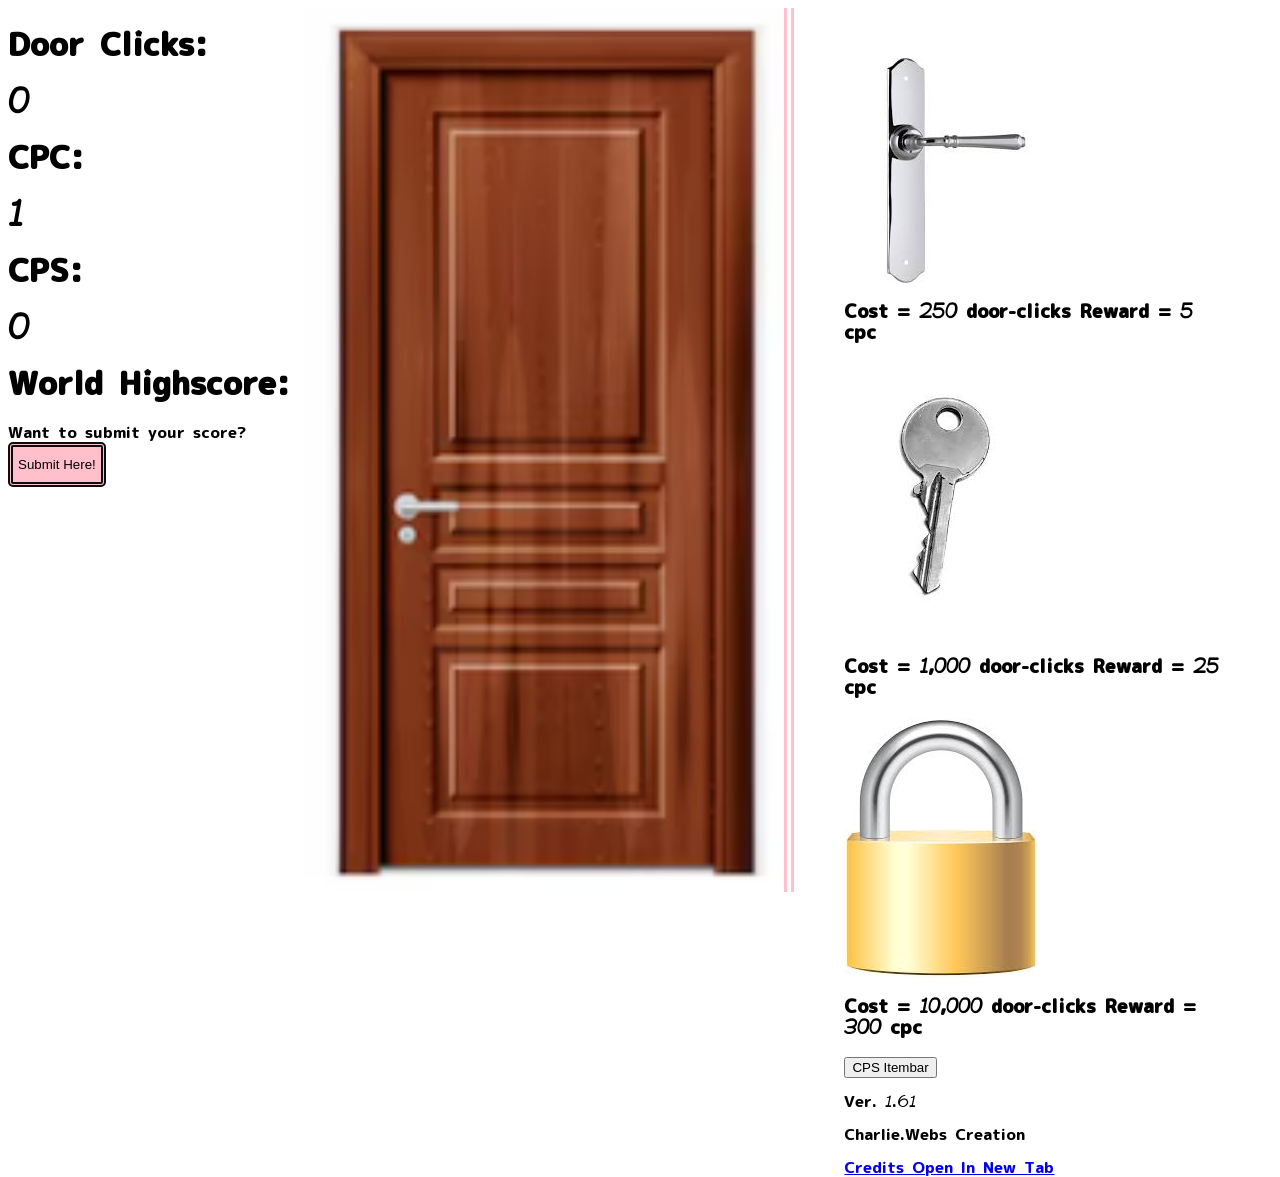
==== index.html @ 301a4a5a "Rename doorclicker.html to index.html" ====
<!doctype html!>
<html>
    <head>
        <link rel="stylesheet" href="Door.css">
        <link rel="icon" type="image/x-icon" href="favicon.png">
    </head>
    <body>
            <div id="ClickAMT">
                <div>
                    <div>
                        <h1>Door Clicks:  </h1>
                        <h1 id="clicks"> 0 </h1>
                    </div>
                    <div>
                        <h1> CPC: </h1>
                        <h1 id="cpc"> 1 </h1>
                    </div>
                    <div>
                        <h1> CPS: </h1>
                        <h1 id="cps"> 1 </h1>
                    </div>
                    <div>
                        <h1> World Highscore: </h1>
                        <style type="text/css">
                            .dreamloLBTable { border-collapse:collapse;text-align:center;width: 200px; }
                            .dreamloLBTable th { border-bottom: 1px solid #EEEEEE;font-weight:bold;margin:0;padding:4px; }
                            .dreamloLBTable td { border-bottom: 1px solid#EEEEEE;margin:0;padding:4px; }
                        </style>

                        <script src="http://dreamlo.com/lb/6a0163d18f40bc10683f8f2d/js" type="text/javascript"></script>
                    </div>
                    <div>
                        Want to submit your score?
                        <button class="Btn" onclick="submitToWorld()"> Submit Here! </button>
                    </div>
                </div>
            </div>
            <img src="door.png" onclick="poop()" id="DoorIMG">
            <!-- CPC Item Bar -->
        <div class="ItemShop ClassicBord">
            <div id="CpcItemBar">
                <img src="handle.jpg" onclick="buyHandle()">
                <h3> 
                Cost = 250 door-clicks 
                Reward = 5 cpc
                </h3>
                <img src="key.jpg" onclick="buyKey()">
                <h3> 
                Cost = 1,000 door-clicks 
                Reward = 25 cpc
                </h3>
                <img src="lock.jpg" onclick="buyLock()">
                <h3> 
                Cost = 10,000 door-clicks 
                Reward = 300 cpc
                </h3>
                <button onclick="CPSitembar()" id="GotoCpsBtn"> CPS Itembar </button>
            </div>
            <!-- CPS item bar -->
            <div id="CpsItemBar">
                <img src="wood.jpg" onclick="buyWood()">
                <h3>
                Cost = 100,000 door-clicks
                Reward = 1 cps
                </h3>
                <button onclick="CPCitembar()" id="GotoCpcBtn"> CPC Itembar </button>  
            </div>
            <p> Ver. 1.61 </p>
            <p>Charlie.Webs Creation <p> 
            <a href="Credits.html"> Credits Open In New Tab </a>
        <div>
        <script src="door.js"></script>
        
    </body>
</html>
---- Door.css ----
@font-face {
    font-family: 'StaryFont';
    src: url('fontymuffin.ttf') format('truetype');
    font-weight: normal;
    font-style: normal;
}
body {
    font-family: 'StaryFont', sans-serif;
    display: flex;
}
/* #DoorIMG { 
    width: 500px;
     height: 375px; 
 } */
#ClickAMT {
    display: flex;
}
.ItemShop {
    margin-left: auto;
}
#UnlockCPSPageBtn {
    background: red;
}
.hide {
    display: none;
}
.ClassicBord {
    border-left: 10px double pink;
    padding: 50px;
}
.Btn {
    background: pink;
    border: 5px double #0d0d0d;
    border-radius: 5px;
    padding: 10px 5px;
}
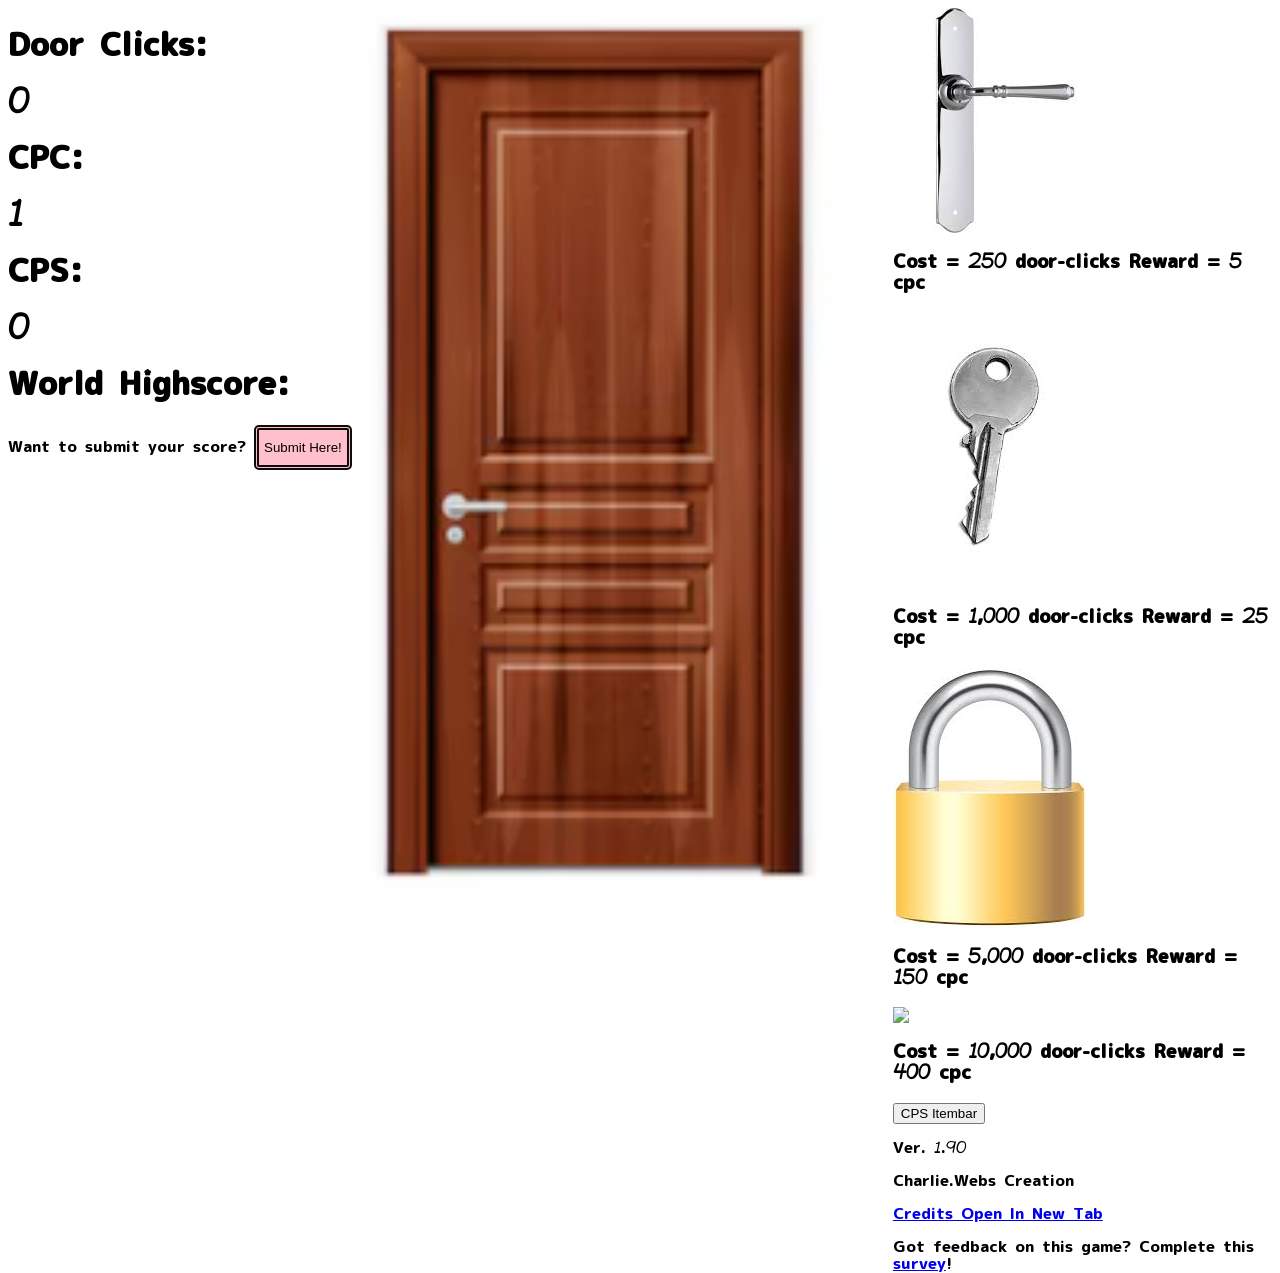
==== commit b687facc: "Update! Updated to 1.90 1.61 ~ Bug Fix  1.62 ~ Survey Added  1.70 ~ CPS 2nd Item  1.80 ~ Letterbo" ====
--- a/index.html
+++ b/index.html
@@ -37,7 +37,8 @@
             </div>
             <img src="door.png" onclick="poop()" id="DoorIMG">
             <!-- CPC Item Bar -->
-        <div class="ItemShop ClassicBord">
+        
+        <div class="ItemShop">
             <div id="CpcItemBar">
                 <img src="handle.jpg" onclick="buyHandle()">
                 <h3> 
@@ -51,8 +52,13 @@
                 </h3>
                 <img src="lock.jpg" onclick="buyLock()">
                 <h3> 
+                Cost = 5,000 door-clicks 
+                Reward = 150 cpc
+                </h3>
+                <img src="Letterbox.jpg" onclick="buyLetterbox()">
+                <h3> 
                 Cost = 10,000 door-clicks 
-                Reward = 300 cpc
+                Reward = 400 cpc
                 </h3>
                 <button onclick="CPSitembar()" id="GotoCpsBtn"> CPS Itembar </button>
             </div>
@@ -60,15 +66,23 @@
             <div id="CpsItemBar">
                 <img src="wood.jpg" onclick="buyWood()">
                 <h3>
-                Cost = 100,000 door-clicks
+                Cost = 10,000 door-clicks
                 Reward = 1 cps
+                </h3>
+                <img src="Hinge.jpg" onclick="buyHinge()">
+                <h3>
+                Cost = 40,000 door-clicks
+                Reward = 5 cps
                 </h3>
                 <button onclick="CPCitembar()" id="GotoCpcBtn"> CPC Itembar </button>  
             </div>
-            <p> Ver. 1.61 </p>
-            <p>Charlie.Webs Creation <p> 
-            <a href="Credits.html"> Credits Open In New Tab </a>
-        <div>
+            <div>
+                <p> Ver. 1.90 </p>
+                <p>Charlie.Webs Creation <p> 
+                <a href="Credits.html"> Credits Open In New Tab </a>
+                <p> Got feedback on this game? Complete this <a href="https://www.surveyhero.com/e/cm97sc3h" onclick="SurveyHero.Popup.open('cm97sc3h'); return false;">survey</a>!  </p>
+            </div>
+        </div>
         <script src="door.js"></script>
         
     </body>
--- a/Door.css
+++ b/Door.css
@@ -17,6 +17,7 @@
 }
 .ItemShop {
     margin-left: auto;
+    width: 30%;
 }
 #UnlockCPSPageBtn {
     background: red;
@@ -33,4 +34,4 @@
     border: 5px double #0d0d0d;
     border-radius: 5px;
     padding: 10px 5px;
-}+}
